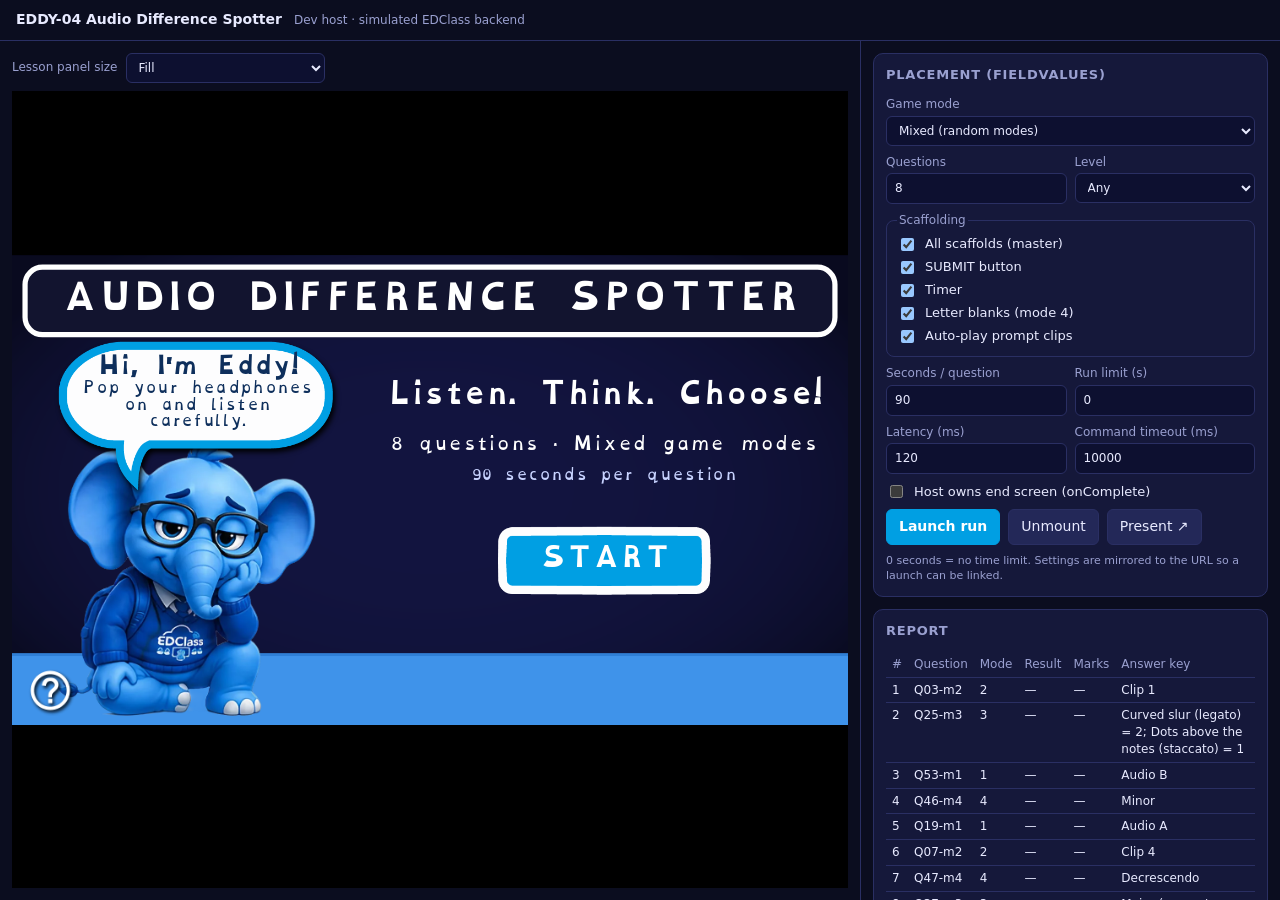
==== eddy04/index.html @ 4253274d "Submit eddy 04 for demo" ====
<!doctype html>
<html lang="en">
  <head>
    <meta charset="utf-8" />
    <meta name="viewport" content="width=device-width, initial-scale=1" />
    <link rel="icon" type="image/png" href="./favicon.png" />
    <title>EDDY-04 Audio Difference Spotter · Dev Host</title>
    <script type="module" crossorigin src="./assets/index-By9uSAEj.js"></script>
    <link rel="stylesheet" crossorigin href="./assets/index-BPtM_dDi.css">
  </head>
  <body>
    <div class="host">
      <header class="host-bar">
        <strong>EDDY-04 Audio Difference Spotter</strong>
        <span class="host-tag">Dev host · simulated EDClass backend</span>
      </header>

      <main class="host-main">
        <section class="host-stage">
          <div class="host-frame-controls">
            <label>Lesson panel size
              <select id="frame-size">
                <option value="fill">Fill</option>
                <option value="1024x768">1024 × 768 (Chromebook)</option>
                <option value="800x600">800 × 600</option>
                <option value="640x640">640 × 640 (narrow panel)</option>
              </select>
            </label>
          </div>
          <div class="host-frame-wrap">
            <div id="game-frame" class="host-frame"></div>
          </div>
        </section>

        <aside class="host-panel">
          <form id="launch-form" class="host-card">
            <h2>Placement (fieldValues)</h2>
            <label>Game mode
              <select name="mode">
                <option value="mixed">Mixed (random modes)</option>
                <option value="aural-decoding">Mode 1 · Aural Decoding (mcq)</option>
                <option value="aural-discovery">Mode 2 · Aural Discovery (mcq)</option>
                <option value="dimensional-matching">Mode 3 · Dimensional Matching (dnd)</option>
                <option value="term-validation">Mode 4 · Term Validation (filling)</option>
              </select>
            </label>
            <div class="host-row">
              <label>Questions <input name="count" type="number" min="1" max="30" value="8" /></label>
              <label>Level
                <select name="level">
                  <option value="0">Any</option>
                  <option value="1">1 Easy</option>
                  <option value="2">2 Medium</option>
                  <option value="3">3 Hard</option>
                  <option value="4">4 Mastery</option>
                </select>
              </label>
            </div>

            <fieldset>
              <legend>Scaffolding</legend>
              <label class="host-check"><input type="checkbox" name="scaffolding" checked /> All scaffolds (master)</label>
              <label class="host-check"><input type="checkbox" name="scaffoldSubmit" checked /> SUBMIT button</label>
              <label class="host-check"><input type="checkbox" name="scaffoldTimer" checked /> Timer</label>
              <label class="host-check"><input type="checkbox" name="scaffoldBlanks" checked /> Letter blanks (mode 4)</label>
              <label class="host-check"><input type="checkbox" name="autoPlayPrompt" checked /> Auto-play prompt clips</label>
            </fieldset>

            <div class="host-row">
              <label>Seconds / question <input name="time" type="number" min="0" max="600" value="90" /></label>
              <label>Run limit (s) <input name="runTime" type="number" min="0" max="3600" value="0" /></label>
            </div>
            <div class="host-row">
              <label>Latency (ms) <input name="latency" type="number" min="0" max="20000" value="120" /></label>
              <label>Command timeout (ms) <input name="timeout" type="number" min="500" max="60000" value="10000" /></label>
            </div>
            <label class="host-check"><input type="checkbox" name="hostEnd" /> Host owns end screen (onComplete)</label>

            <div class="host-actions">
              <button type="submit" class="host-primary">Launch run</button>
              <button type="button" id="unmount">Unmount</button>
              <button type="button" id="present" title="Open these settings with only the game on screen">Present ↗</button>
            </div>
            <p class="host-hint">0 seconds = no time limit. Settings are mirrored to the URL so a launch can be linked.</p>
          </form>

          <section class="host-card">
            <h2>Report <span id="score" class="host-score"></span></h2>
            <table class="host-results">
              <thead><tr><th>#</th><th>Question</th><th>Mode</th><th>Result</th><th>Marks</th><th>Answer key</th></tr></thead>
              <tbody id="results"></tbody>
            </table>
          </section>

          <section class="host-card">
            <h2>Protocol log <button type="button" id="clear-log" class="host-small">Clear</button></h2>
            <ol id="log" class="host-log"></ol>
          </section>
        </aside>
      </main>
    </div>
  </body>
</html>
---- eddy04/assets/index-BPtM_dDi.css ----
:root{--host-bg: #0b0d1f;--host-panel: #15183a;--host-line: #2a2f63;--host-text: #e8eaff;--host-muted: #9aa0d0;--host-accent: #009fe3;--host-ok: #2bb673;--host-bad: #e8505b;--host-warn: #ffc84a;color-scheme:dark}*{box-sizing:border-box}body{margin:0;background:var(--host-bg);color:var(--host-text);font:14px/1.4 system-ui,-apple-system,Segoe UI,sans-serif}.host{display:flex;flex-direction:column;height:100vh}.host-bar{display:flex;align-items:baseline;gap:12px;padding:10px 16px;border-bottom:1px solid var(--host-line)}.host-tag{color:var(--host-muted);font-size:12px}.host-main{flex:1;min-height:0;display:grid;grid-template-columns:minmax(0,1fr) 420px}.host-stage{display:flex;flex-direction:column;min-width:0;min-height:0;padding:12px;gap:8px}.host-frame-wrap{position:relative;flex:1;min-height:0;display:flex;align-items:center;justify-content:center;overflow:auto}.host-frame{flex:none;outline:1px dashed var(--host-line)}.host-frame--fill{position:absolute;inset:0}.host-panel{overflow-y:auto;border-left:1px solid var(--host-line);padding:12px;display:flex;flex-direction:column;gap:12px}.host-card{background:var(--host-panel);border:1px solid var(--host-line);border-radius:10px;padding:12px;display:flex;flex-direction:column;gap:8px}.host-card h2{margin:0 0 4px;font-size:13px;text-transform:uppercase;letter-spacing:.06em;color:var(--host-muted);display:flex;justify-content:space-between;align-items:center;gap:8px}.host-card label{display:flex;flex-direction:column;gap:3px;color:var(--host-muted);font-size:12px}.host-card label.host-check{flex-direction:row;align-items:center;gap:8px;color:var(--host-text);font-size:13px}.host-row{display:grid;grid-template-columns:1fr 1fr;gap:8px}.host-card fieldset{border:1px solid var(--host-line);border-radius:8px;margin:0;padding:6px 10px 10px;display:flex;flex-direction:column;gap:4px}.host-card legend{color:var(--host-muted);font-size:12px}input[type=number],select{background:#0d1030;color:var(--host-text);border:1px solid var(--host-line);border-radius:6px;padding:6px 8px;font:inherit}button{font:inherit;color:var(--host-text);background:#232858;border:1px solid var(--host-line);border-radius:6px;padding:7px 12px;cursor:pointer}button:hover{border-color:var(--host-accent)}button:focus-visible,select:focus-visible,input:focus-visible{outline:2px solid var(--host-warn);outline-offset:2px}.host-primary{background:var(--host-accent);border-color:var(--host-accent);color:#fff;font-weight:600}.host-small{padding:2px 8px;font-size:11px;text-transform:none;letter-spacing:0}.host-actions{display:flex;gap:8px}.host-hint{margin:0;color:var(--host-muted);font-size:11px}.host-frame-controls label{color:var(--host-muted);font-size:12px;display:inline-flex;gap:8px;align-items:center}.host-score{color:var(--host-text);text-transform:none;letter-spacing:0}.host-results{width:100%;border-collapse:collapse;font-size:12px}.host-results th,.host-results td{text-align:left;padding:4px 6px;border-bottom:1px solid var(--host-line);vertical-align:top}.host-results th{color:var(--host-muted);font-weight:500}.host-result-correct td:nth-child(4){color:var(--host-ok)}.host-result-partial td:nth-child(4){color:var(--host-warn)}.host-result-incorrect td:nth-child(4),.host-result-timeout td:nth-child(4){color:var(--host-bad)}.host-log{list-style:none;margin:0;padding:0;max-height:340px;overflow-y:auto;font:12px/1.35 ui-monospace,SFMono-Regular,Consolas,monospace}.host-log li{border-bottom:1px solid var(--host-line);padding:3px 0}.host-log summary{cursor:pointer}.host-log-out summary{color:#9fd3ff}.host-log-in summary{color:#b8f5c9}.host-log pre{margin:4px 0 4px 12px;white-space:pre-wrap;word-break:break-word;color:var(--host-muted)}.host--present .host-bar,.host--present .host-panel,.host--present .host-frame-controls{display:none}.host--present .host-main{grid-template-columns:1fr}.host--present .host-stage{padding:0;height:100vh}.host--present .host-frame{outline:none}@media(max-width:900px){.host{height:auto}.host-main{grid-template-columns:1fr}.host-stage{height:70vh}.host-panel{border-left:0;border-top:1px solid var(--host-line)}}
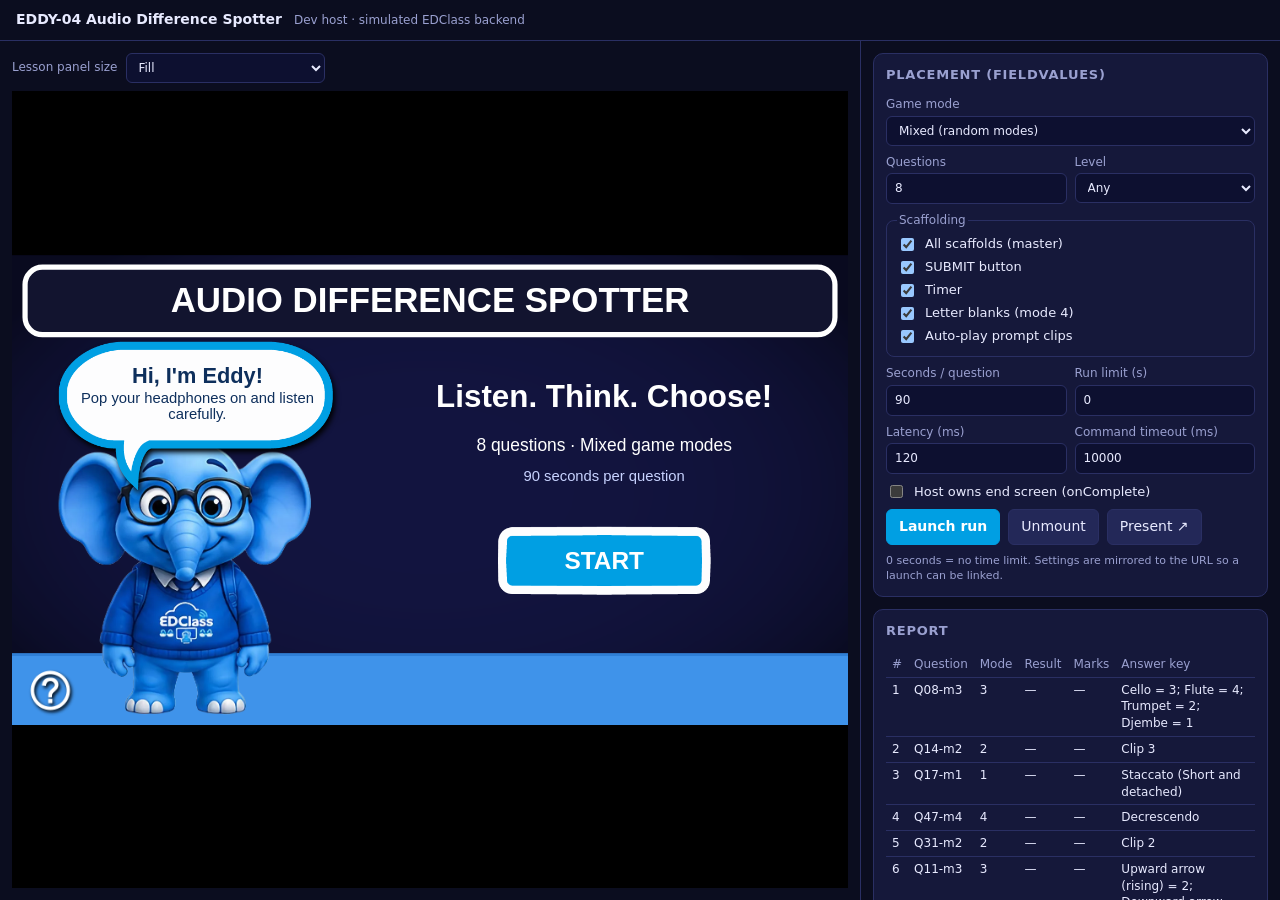
==== commit 08072773: "Update audio" ====
--- a/eddy04/index.html
+++ b/eddy04/index.html
@@ -4,100 +4,10 @@
     <meta charset="utf-8" />
     <meta name="viewport" content="width=device-width, initial-scale=1" />
     <link rel="icon" type="image/png" href="./favicon.png" />
-    <title>EDDY-04 Audio Difference Spotter · Dev Host</title>
-    <script type="module" crossorigin src="./assets/index-By9uSAEj.js"></script>
-    <link rel="stylesheet" crossorigin href="./assets/index-BPtM_dDi.css">
+    <title>EDDY-04 Audio Difference Spotter</title>
+    <script type="module" crossorigin src="./assets/index-4uW8WwFH.js"></script>
   </head>
   <body>
-    <div class="host">
-      <header class="host-bar">
-        <strong>EDDY-04 Audio Difference Spotter</strong>
-        <span class="host-tag">Dev host · simulated EDClass backend</span>
-      </header>
-
-      <main class="host-main">
-        <section class="host-stage">
-          <div class="host-frame-controls">
-            <label>Lesson panel size
-              <select id="frame-size">
-                <option value="fill">Fill</option>
-                <option value="1024x768">1024 × 768 (Chromebook)</option>
-                <option value="800x600">800 × 600</option>
-                <option value="640x640">640 × 640 (narrow panel)</option>
-              </select>
-            </label>
-          </div>
-          <div class="host-frame-wrap">
-            <div id="game-frame" class="host-frame"></div>
-          </div>
-        </section>
-
-        <aside class="host-panel">
-          <form id="launch-form" class="host-card">
-            <h2>Placement (fieldValues)</h2>
-            <label>Game mode
-              <select name="mode">
-                <option value="mixed">Mixed (random modes)</option>
-                <option value="aural-decoding">Mode 1 · Aural Decoding (mcq)</option>
-                <option value="aural-discovery">Mode 2 · Aural Discovery (mcq)</option>
-                <option value="dimensional-matching">Mode 3 · Dimensional Matching (dnd)</option>
-                <option value="term-validation">Mode 4 · Term Validation (filling)</option>
-              </select>
-            </label>
-            <div class="host-row">
-              <label>Questions <input name="count" type="number" min="1" max="30" value="8" /></label>
-              <label>Level
-                <select name="level">
-                  <option value="0">Any</option>
-                  <option value="1">1 Easy</option>
-                  <option value="2">2 Medium</option>
-                  <option value="3">3 Hard</option>
-                  <option value="4">4 Mastery</option>
-                </select>
-              </label>
-            </div>
-
-            <fieldset>
-              <legend>Scaffolding</legend>
-              <label class="host-check"><input type="checkbox" name="scaffolding" checked /> All scaffolds (master)</label>
-              <label class="host-check"><input type="checkbox" name="scaffoldSubmit" checked /> SUBMIT button</label>
-              <label class="host-check"><input type="checkbox" name="scaffoldTimer" checked /> Timer</label>
-              <label class="host-check"><input type="checkbox" name="scaffoldBlanks" checked /> Letter blanks (mode 4)</label>
-              <label class="host-check"><input type="checkbox" name="autoPlayPrompt" checked /> Auto-play prompt clips</label>
-            </fieldset>
-
-            <div class="host-row">
-              <label>Seconds / question <input name="time" type="number" min="0" max="600" value="90" /></label>
-              <label>Run limit (s) <input name="runTime" type="number" min="0" max="3600" value="0" /></label>
-            </div>
-            <div class="host-row">
-              <label>Latency (ms) <input name="latency" type="number" min="0" max="20000" value="120" /></label>
-              <label>Command timeout (ms) <input name="timeout" type="number" min="500" max="60000" value="10000" /></label>
-            </div>
-            <label class="host-check"><input type="checkbox" name="hostEnd" /> Host owns end screen (onComplete)</label>
-
-            <div class="host-actions">
-              <button type="submit" class="host-primary">Launch run</button>
-              <button type="button" id="unmount">Unmount</button>
-              <button type="button" id="present" title="Open these settings with only the game on screen">Present ↗</button>
-            </div>
-            <p class="host-hint">0 seconds = no time limit. Settings are mirrored to the URL so a launch can be linked.</p>
-          </form>
-
-          <section class="host-card">
-            <h2>Report <span id="score" class="host-score"></span></h2>
-            <table class="host-results">
-              <thead><tr><th>#</th><th>Question</th><th>Mode</th><th>Result</th><th>Marks</th><th>Answer key</th></tr></thead>
-              <tbody id="results"></tbody>
-            </table>
-          </section>
-
-          <section class="host-card">
-            <h2>Protocol log <button type="button" id="clear-log" class="host-small">Clear</button></h2>
-            <ol id="log" class="host-log"></ol>
-          </section>
-        </aside>
-      </main>
-    </div>
+    <div id="app"></div>
   </body>
 </html>
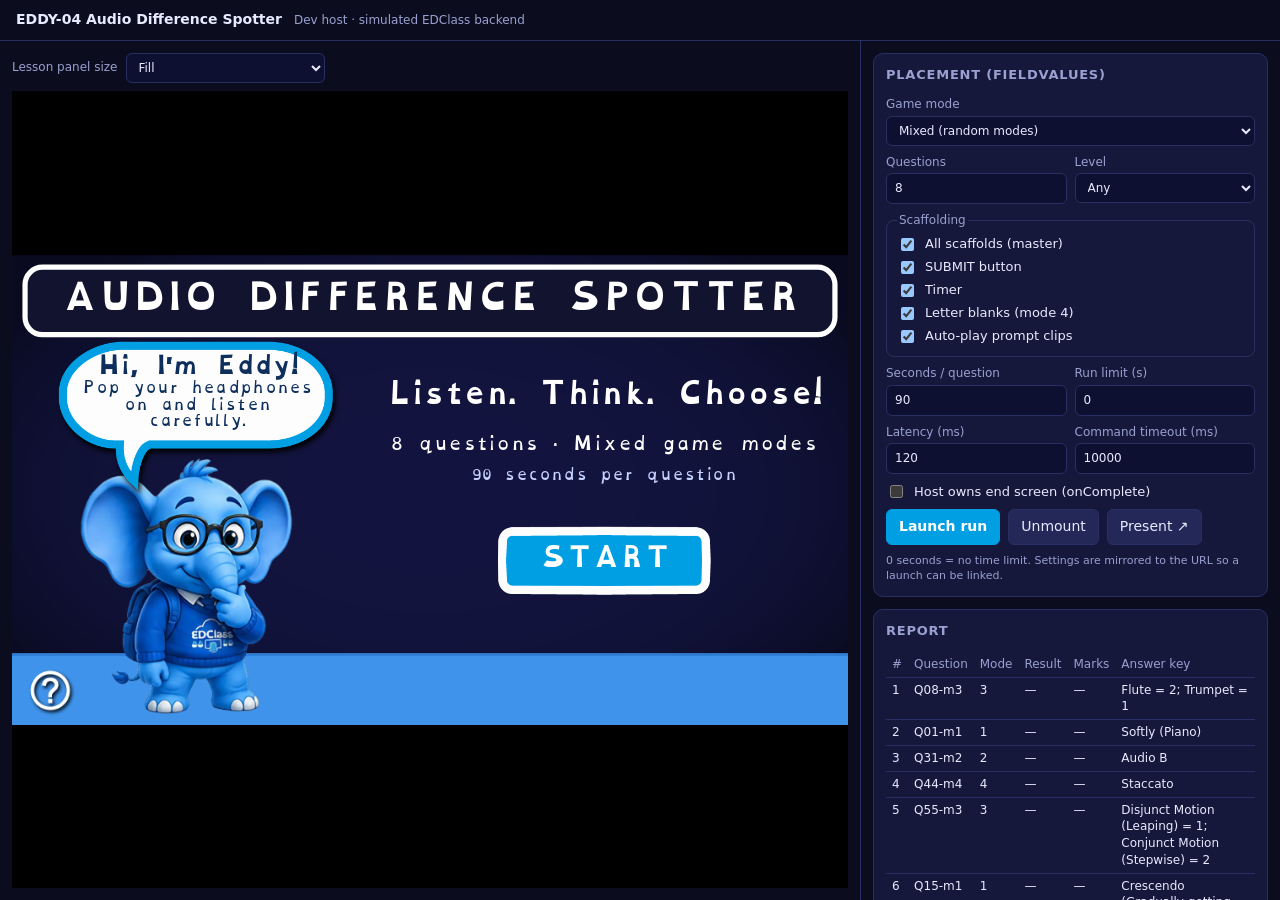
==== commit 4b0d001f: "Update Edit some left out content" ====
--- a/eddy04/index.html
+++ b/eddy04/index.html
@@ -5,7 +5,7 @@
     <meta name="viewport" content="width=device-width, initial-scale=1" />
     <link rel="icon" type="image/png" href="./favicon.png" />
     <title>EDDY-04 Audio Difference Spotter</title>
-    <script type="module" crossorigin src="./assets/index-4uW8WwFH.js"></script>
+    <script type="module" crossorigin src="./assets/index-9X3R1iHL.js"></script>
   </head>
   <body>
     <div id="app"></div>
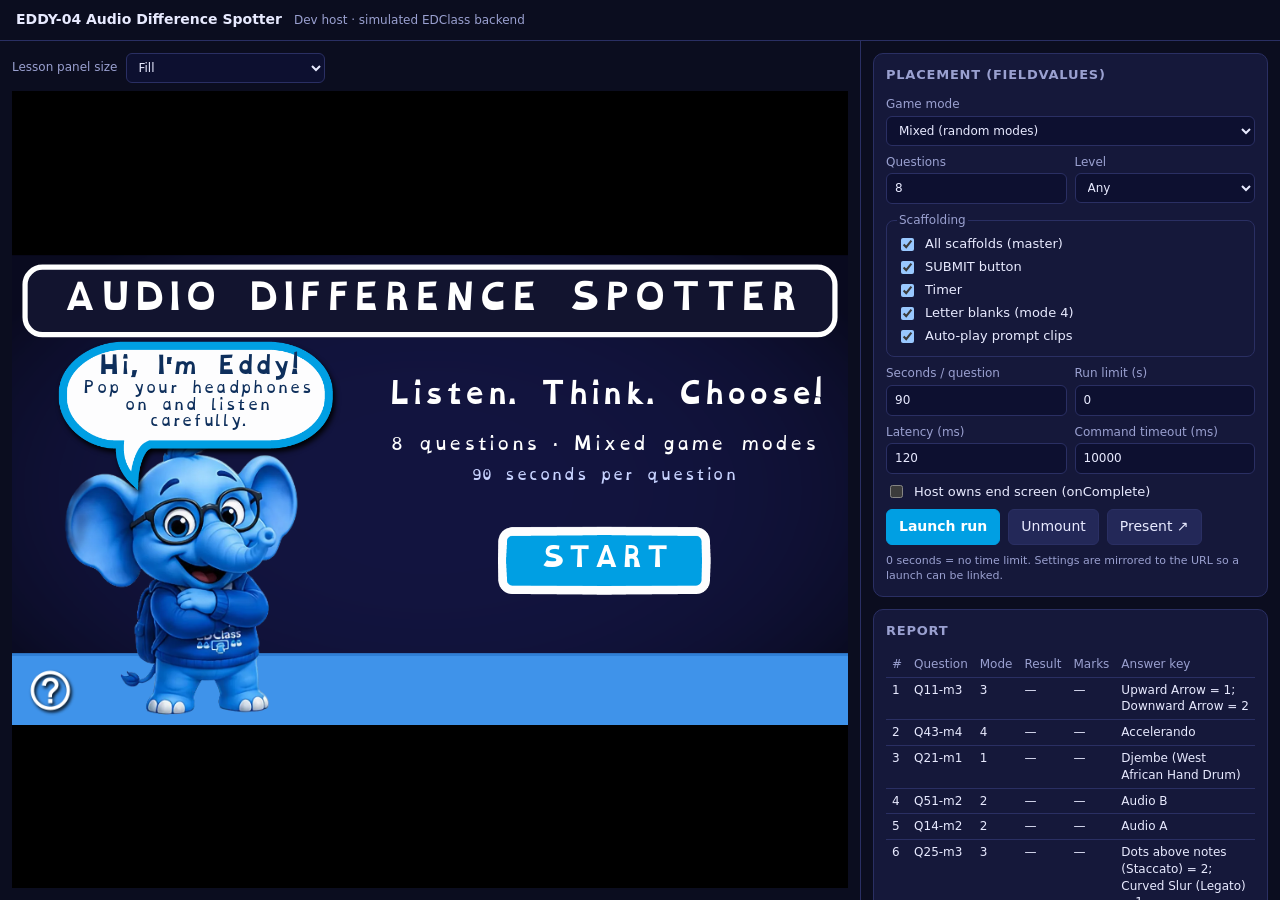
==== commit b6863033: "UPDATE correct and incorrect sounds for answers" ====
--- a/eddy04/index.html
+++ b/eddy04/index.html
@@ -5,7 +5,7 @@
     <meta name="viewport" content="width=device-width, initial-scale=1" />
     <link rel="icon" type="image/png" href="./favicon.png" />
     <title>EDDY-04 Audio Difference Spotter</title>
-    <script type="module" crossorigin src="./assets/index-9X3R1iHL.js"></script>
+    <script type="module" crossorigin src="./assets/index-DhR_9S32.js"></script>
   </head>
   <body>
     <div id="app"></div>
